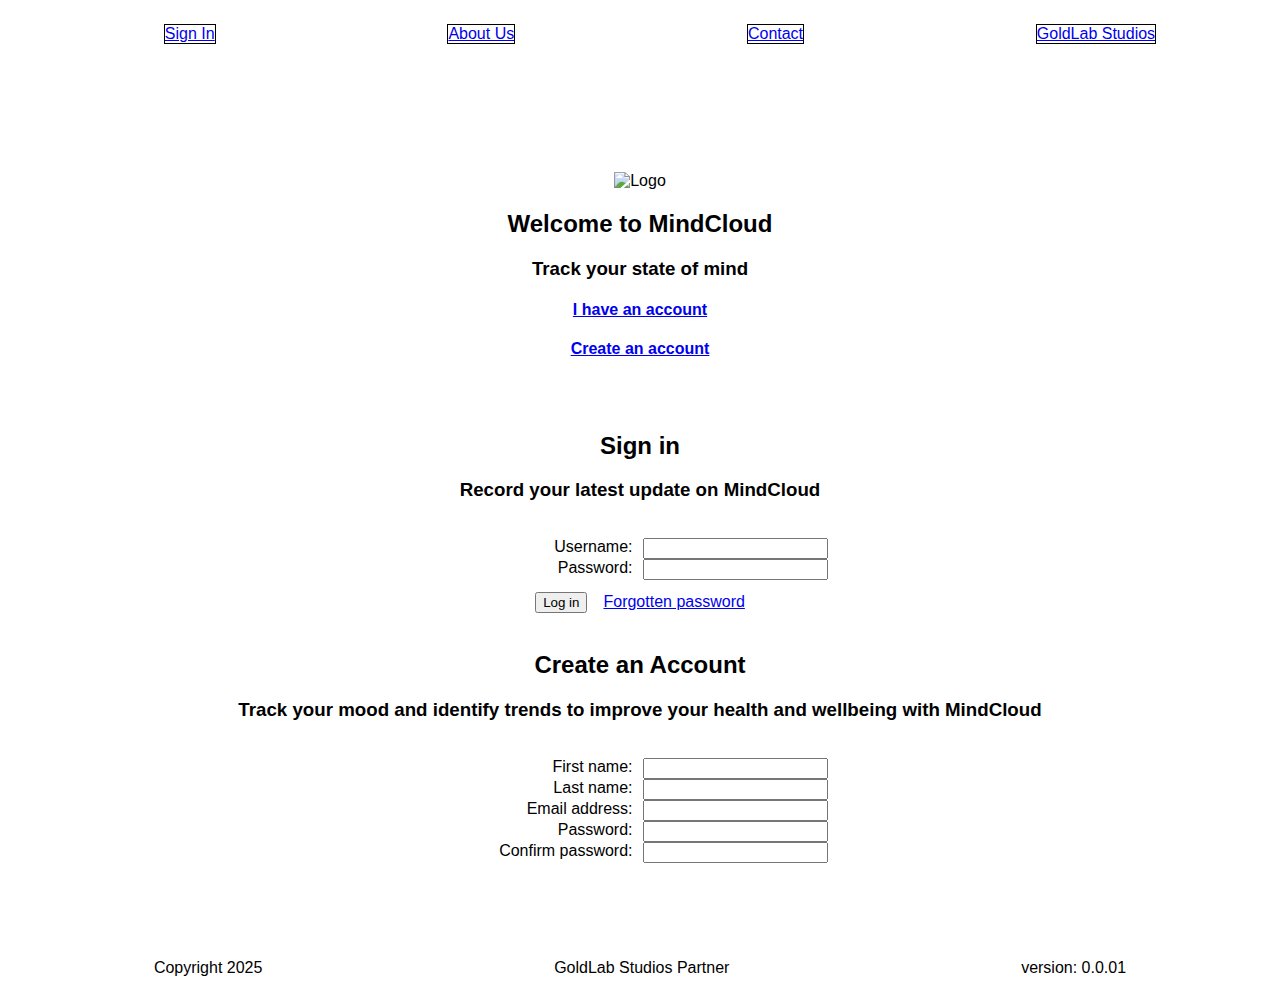
==== index.html @ f5b0f6ef "most up to date css and html including centre align form" ====
<!DOCTYPE html>
<html lang="en">

<head>
    <meta charset="UTF-8">
    <meta name="viewport" content="width=device-width, initial-scale=1.0">
    <link rel="stylesheet" href="resources\styles.css">
    <title>MindCloud || GoldLab Studios</title>
</head>

<body>
    <header>
        <ul>
            <li><a href="#">Sign In</a></li>
            <li><a href="#">About Us</a></li>
            <li><a href="#">Contact</a></li>
            <li><a href="#">GoldLab Studios</a></li>
        </ul>
    </header>

    <main>
        <div class="welcome">
            <img src="" alt="Logo">
            <h2>Welcome to MindCloud</h2>
            <h3>Track your state of mind</h3>
            <h4><a href="#">I have an account</a></h4>
            <h4><a href="#">Create an account</a></h4>
        </div>

        <!--Form for signing into app for existing users if = user selection = 'I have an Account'-->
        <section id="sign-in-form">
            <form action="#" method="POST">
                <!--Logo-->
                <h2>Sign in</h2>
                <h3>Record your latest update on MindCloud</h3>
                <br>

                <div class="credential-form">
                <!--username-->
                <label for="username">Username: </label>
                <input type="email" name="" id="username">
                <br>


                <!--Password-->

                <label for="password">Password: </label>
                <input type="password" name="" id="password">
                <br>

                <br>
                <input type="submit" value="Log in" class="submit-button">
                
                <a href="#">Forgotten password</a>
                <br>
            </div>
            </form>
        </section>
        <br>

        <!--Form for Account Creation - JS DOM trigger to reveal if user selection = 'Create an Account'-->
        <section id="create-acc-form">
            <form action="" method="POST">
                <!--Logo-->
                <h2>Create an Account</h2>
                <h3>Track your mood and identify trends to improve your health and wellbeing with MindCloud</h3>
                <br>
                <div class="credential-form">
                <!--Your Name-->

                <label " for=" firstname">First name: </label>
                <input " type=" text" name="" id="firstname">
                <br> 

                <label for="lastname">Last name: </label>
                <input type="text" name="" id="lastname">
                <br>

                <!--Email Address-->

                <label for="email-add">Email address: </label>
                <input type="text" name="" id="email-add">
                <br>

                <!--New Password-->
        
                <label for="new-pass">Password: </label>
                <input type="password" name="" id="new-pass">


                <!--Confirm Password-->
                <br>
                <label for="conf-pass">Confirm password: </label>
                <input type="password" name="" id="conf-pass">
                <br>
                <!--"by creating this account I agree to the terms and conditions of the app"-->
                <!--Create Account-->
            </div>
            </form>
        </section>
    </main>
    <footer>
        <p>Copyright 2025</p>
        <p>GoldLab Studios Partner</p>
        <p>version: 0.0.01</p>
    </footer>

</body>

</html>
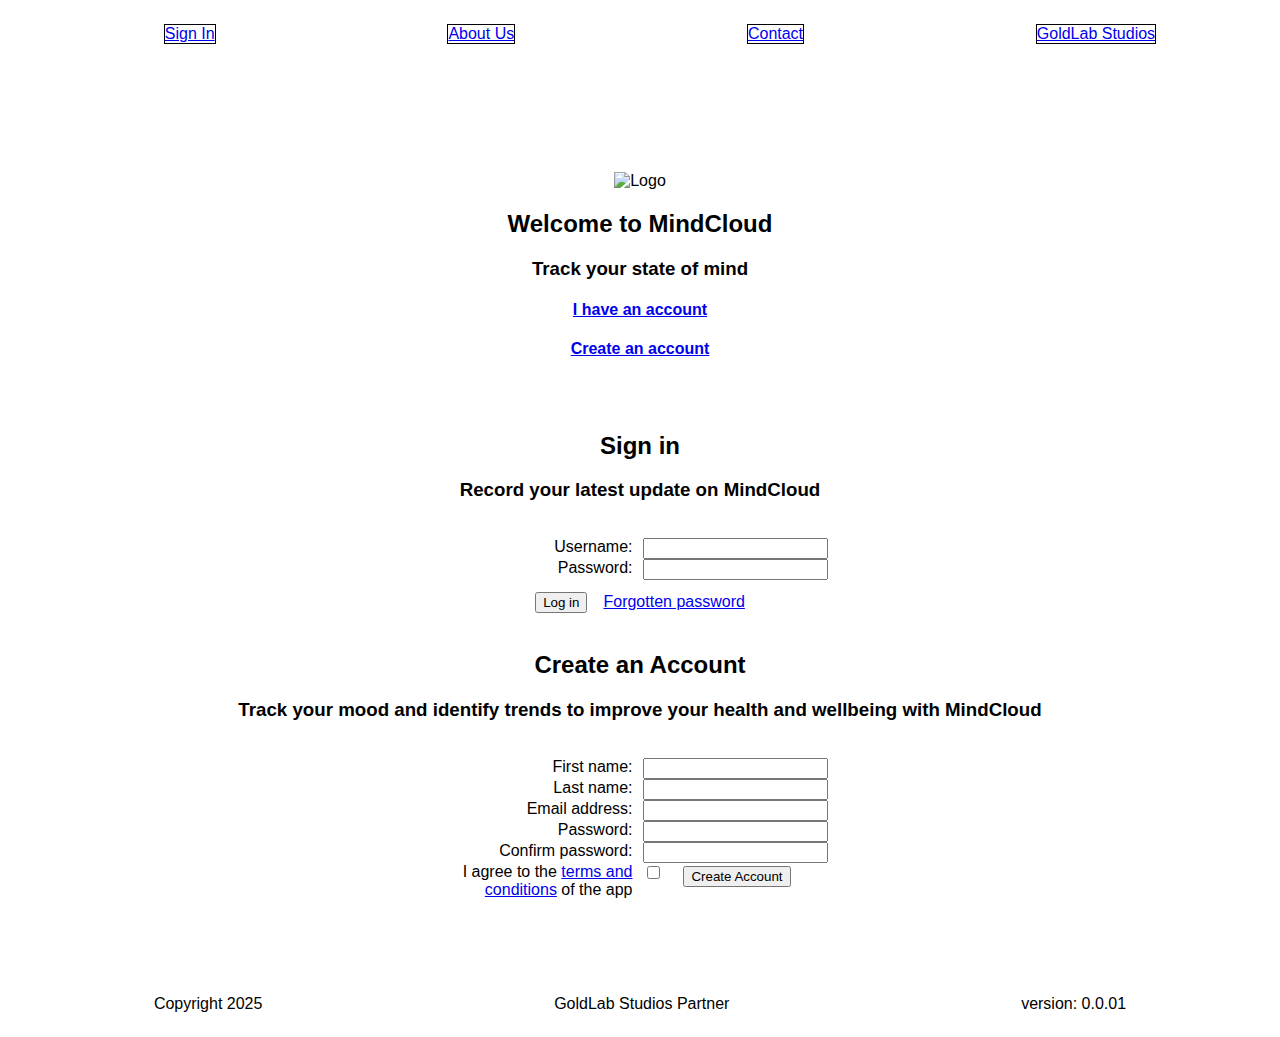
==== commit 17d551bb: "Add submit button and terms and conditions checkbox to create account form" ====
--- a/index.html
+++ b/index.html
@@ -28,8 +28,8 @@
         </div>
 
         <!--Form for signing into app for existing users if = user selection = 'I have an Account'-->
-        <section id="sign-in-form">
-            <form action="#" method="POST">
+        
+            <form action="#" method="POST" class="createAcc-login-form" id="sign-in-form">
                 <!--Logo-->
                 <h2>Sign in</h2>
                 <h3>Record your latest update on MindCloud</h3>
@@ -40,7 +40,6 @@
                 <label for="username">Username: </label>
                 <input type="email" name="" id="username">
                 <br>
-
 
                 <!--Password-->
 
@@ -55,12 +54,11 @@
                 <br>
             </div>
             </form>
-        </section>
-        <br>
+             <br>
 
         <!--Form for Account Creation - JS DOM trigger to reveal if user selection = 'Create an Account'-->
-        <section id="create-acc-form">
-            <form action="" method="POST">
+  
+            <form action="" method="POST" class="createAcc-login-form" id="create-acc-form">
                 <!--Logo-->
                 <h2>Create an Account</h2>
                 <h3>Track your mood and identify trends to improve your health and wellbeing with MindCloud</h3>
@@ -94,10 +92,15 @@
                 <input type="password" name="" id="conf-pass">
                 <br>
                 <!--"by creating this account I agree to the terms and conditions of the app"-->
+                <label for="t-and-c">I agree to the <a href="#">terms and conditions</a> of the app</label>
+                <input type="checkbox" id="t-and-c" name="t-and-c" value="acceptance">
+                <br>
                 <!--Create Account-->
+               <input type="submit" name="create" value="Create Account" class="submit-button">
             </div>
             </form>
-        </section>
+       
+
     </main>
     <footer>
         <p>Copyright 2025</p>
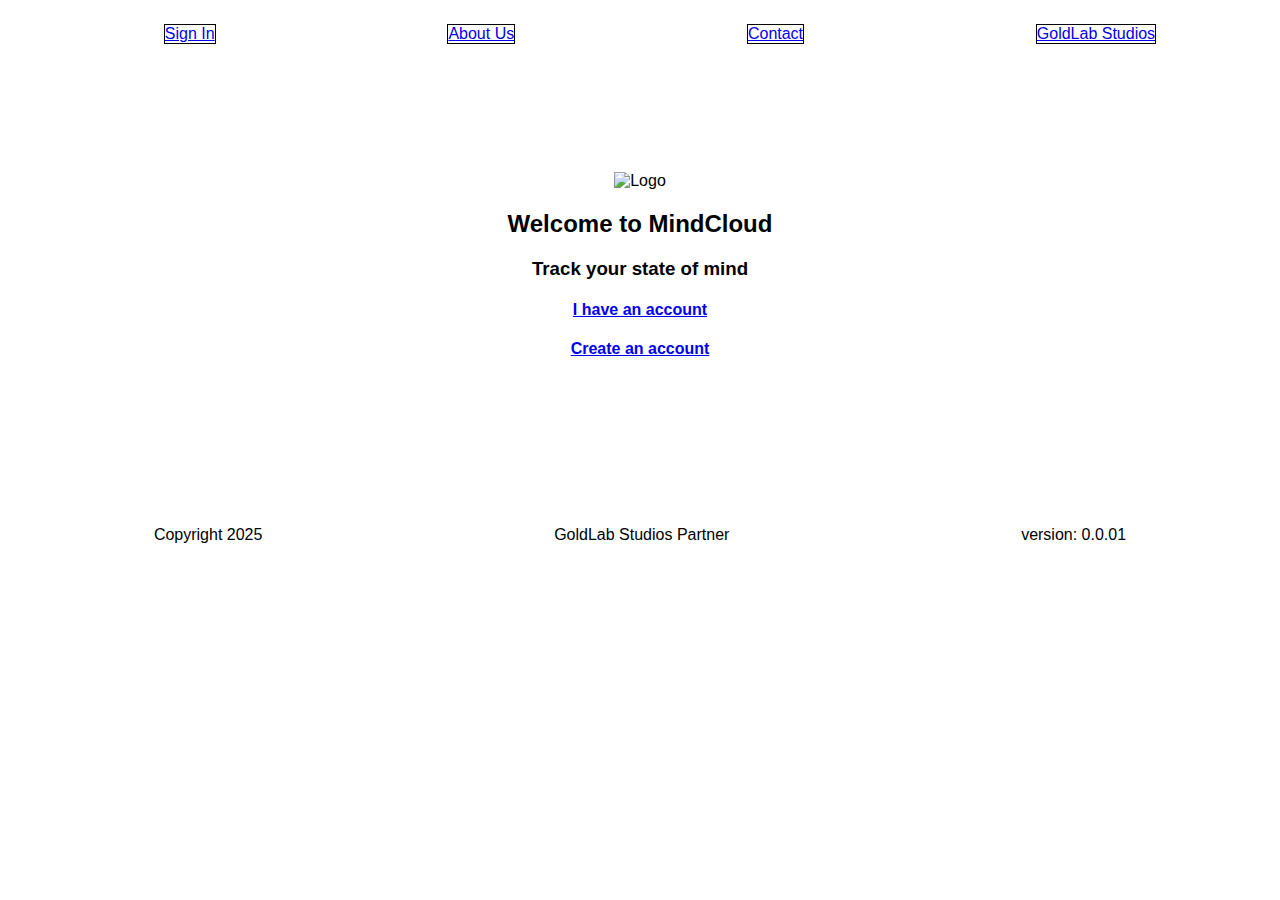
==== commit 571a4b1e: "modified:   README.md 	modified:   index.html 	modified:   main.js" ====
--- a/index.html
+++ b/index.html
@@ -9,6 +9,8 @@
 </head>
 
 <body>
+
+
     <header>
         <ul>
             <li><a href="#">Sign In</a></li>
@@ -38,13 +40,13 @@
                 <div class="credential-form">
                 <!--username-->
                 <label for="username">Username: </label>
-                <input type="email" name="" id="username">
+                <input type="email" name="" id="username" required>
                 <br>
 
                 <!--Password-->
 
                 <label for="password">Password: </label>
-                <input type="password" name="" id="password">
+                <input type="password" name="" id="password" required>
                 <br>
 
                 <br>
@@ -67,33 +69,33 @@
                 <!--Your Name-->
 
                 <label " for=" firstname">First name: </label>
-                <input " type=" text" name="" id="firstname">
+                <input " type=" text" name="" id="firstname" required>
                 <br> 
 
                 <label for="lastname">Last name: </label>
-                <input type="text" name="" id="lastname">
+                <input type="text" name="" id="lastname" required>
                 <br>
 
                 <!--Email Address-->
 
                 <label for="email-add">Email address: </label>
-                <input type="text" name="" id="email-add">
+                <input type="text" name="" id="email-add" required>
                 <br>
 
                 <!--New Password-->
         
                 <label for="new-pass">Password: </label>
-                <input type="password" name="" id="new-pass">
+                <input type="password" name="" id="new-pass" required>
 
 
                 <!--Confirm Password-->
                 <br>
                 <label for="conf-pass">Confirm password: </label>
-                <input type="password" name="" id="conf-pass">
+                <input type="password" name="" id="conf-pass" required>
                 <br>
                 <!--"by creating this account I agree to the terms and conditions of the app"-->
-                <label for="t-and-c">I agree to the <a href="#">terms and conditions</a> of the app</label>
-                <input type="checkbox" id="t-and-c" name="t-and-c" value="acceptance">
+                <label for="t-and-c">I agree to the <a href="./resources/terms-and-conditions.html">terms and conditions</a> of the app</label>
+                <input type="checkbox" id="t-and-c" name="t-and-c" value="acceptance" required>
                 <br>
                 <!--Create Account-->
                <input type="submit" name="create" value="Create Account" class="submit-button">
@@ -107,7 +109,7 @@
         <p>GoldLab Studios Partner</p>
         <p>version: 0.0.01</p>
     </footer>
-
+    <script src="main.js"></script>
 </body>
 
-</html>+</html>
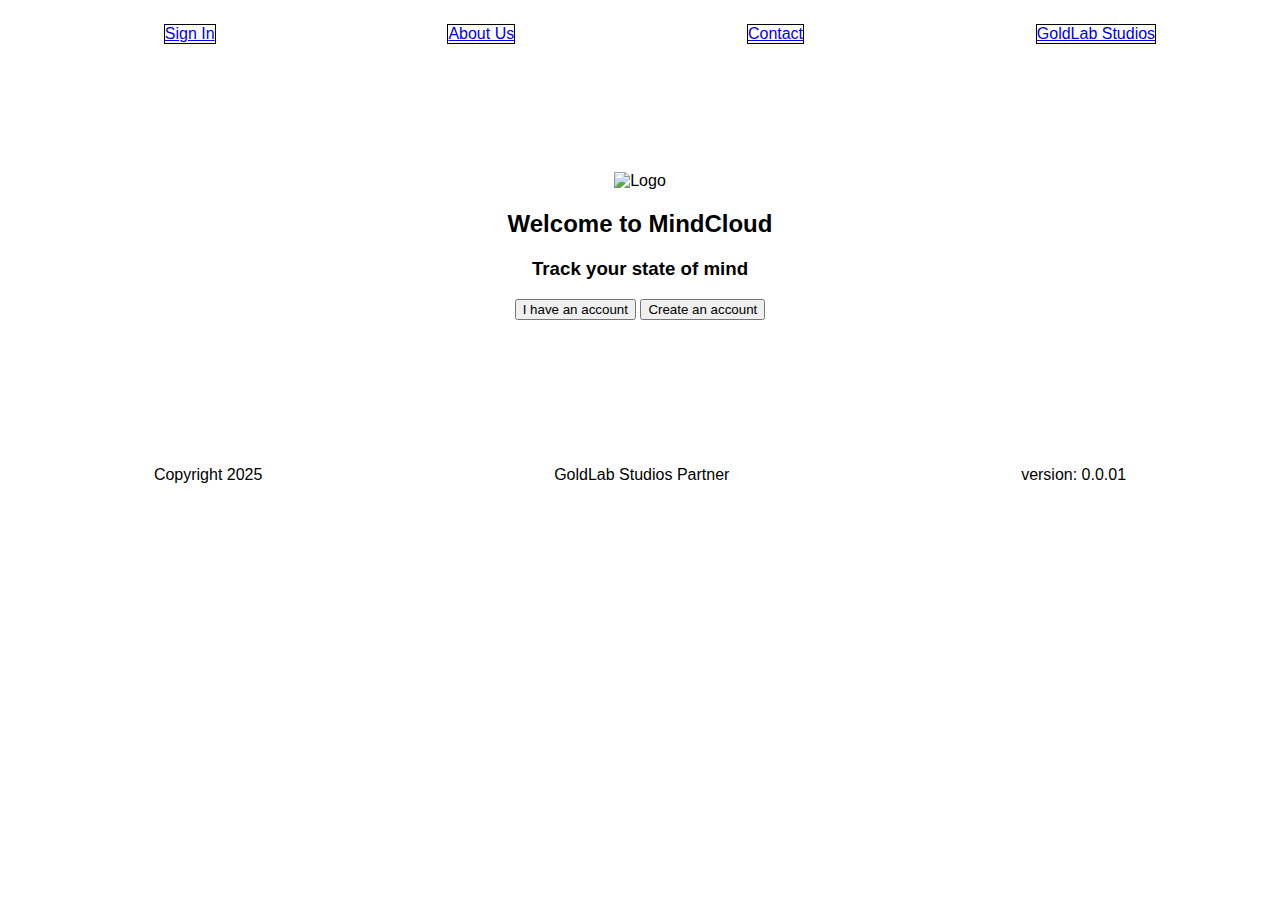
==== commit 1f768711: "modified:   index.html - update sign in and create account button" ====
--- a/index.html
+++ b/index.html
@@ -25,8 +25,8 @@
             <img src="" alt="Logo">
             <h2>Welcome to MindCloud</h2>
             <h3>Track your state of mind</h3>
-            <h4><a href="#">I have an account</a></h4>
-            <h4><a href="#">Create an account</a></h4>
+            <button id="i-have-acc">I have an account</button>
+            <button id="create-acc-plz">Create an account</button>
         </div>
 
         <!--Form for signing into app for existing users if = user selection = 'I have an Account'-->
